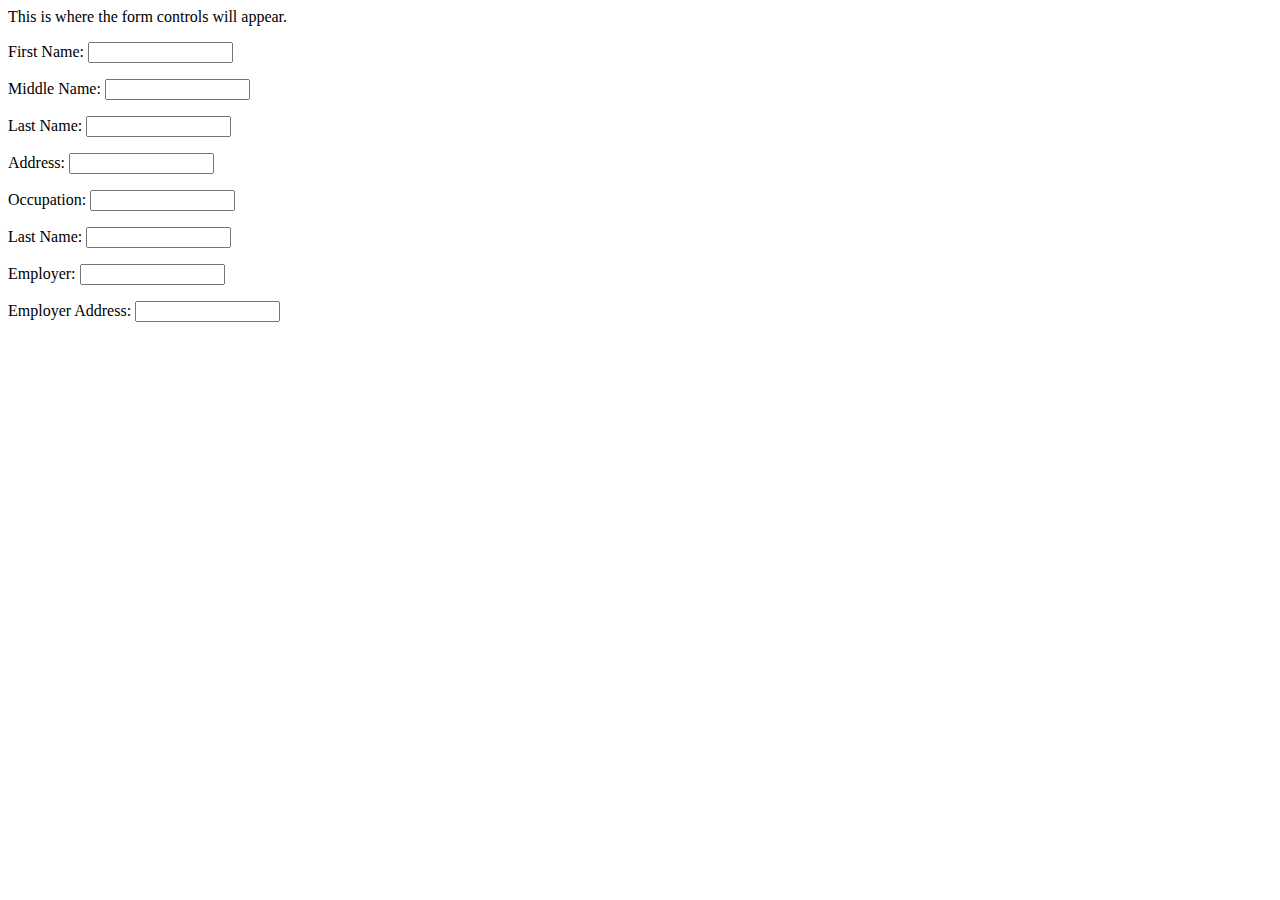
==== index.html @ bba1bd45 "adding bank form excersise" ====
<html>
	<head>
		<title>Form Structure</title>
	</head>
	<body>
		<form action="http://www.example.com/subscribe.php" method="get">
			<p>This is where the form controls will appear.</p>
			<p>First Name:
				<input type="text" name="username" size="15" maxlength="30" />
			<p>Middle Name:
				<input type="text" name="username" size="15" maxlength="30" />	
			</p>
			<p>Last Name:
				<input type="text" name="username" size="15" maxlength="30" />	
			</p>
			<p>Address:
				<input type="text" name="username" size="15" maxlength="30" />	
			</p>
			<p>Occupation:
				<input type="text" name="username" size="15" maxlength="30" />	
			</p>Last Name:
				<input type="text" name="username" size="15" maxlength="30" />	
			</p>
			<p>Employer:
				<input type="text" name="username" size="15" maxlength="30" />	
			</p>
			<p>Employer Address:
				<input type="text" name="username" size="15" maxlength="30" />	
			</p>
		</form>
	</body>
</html>
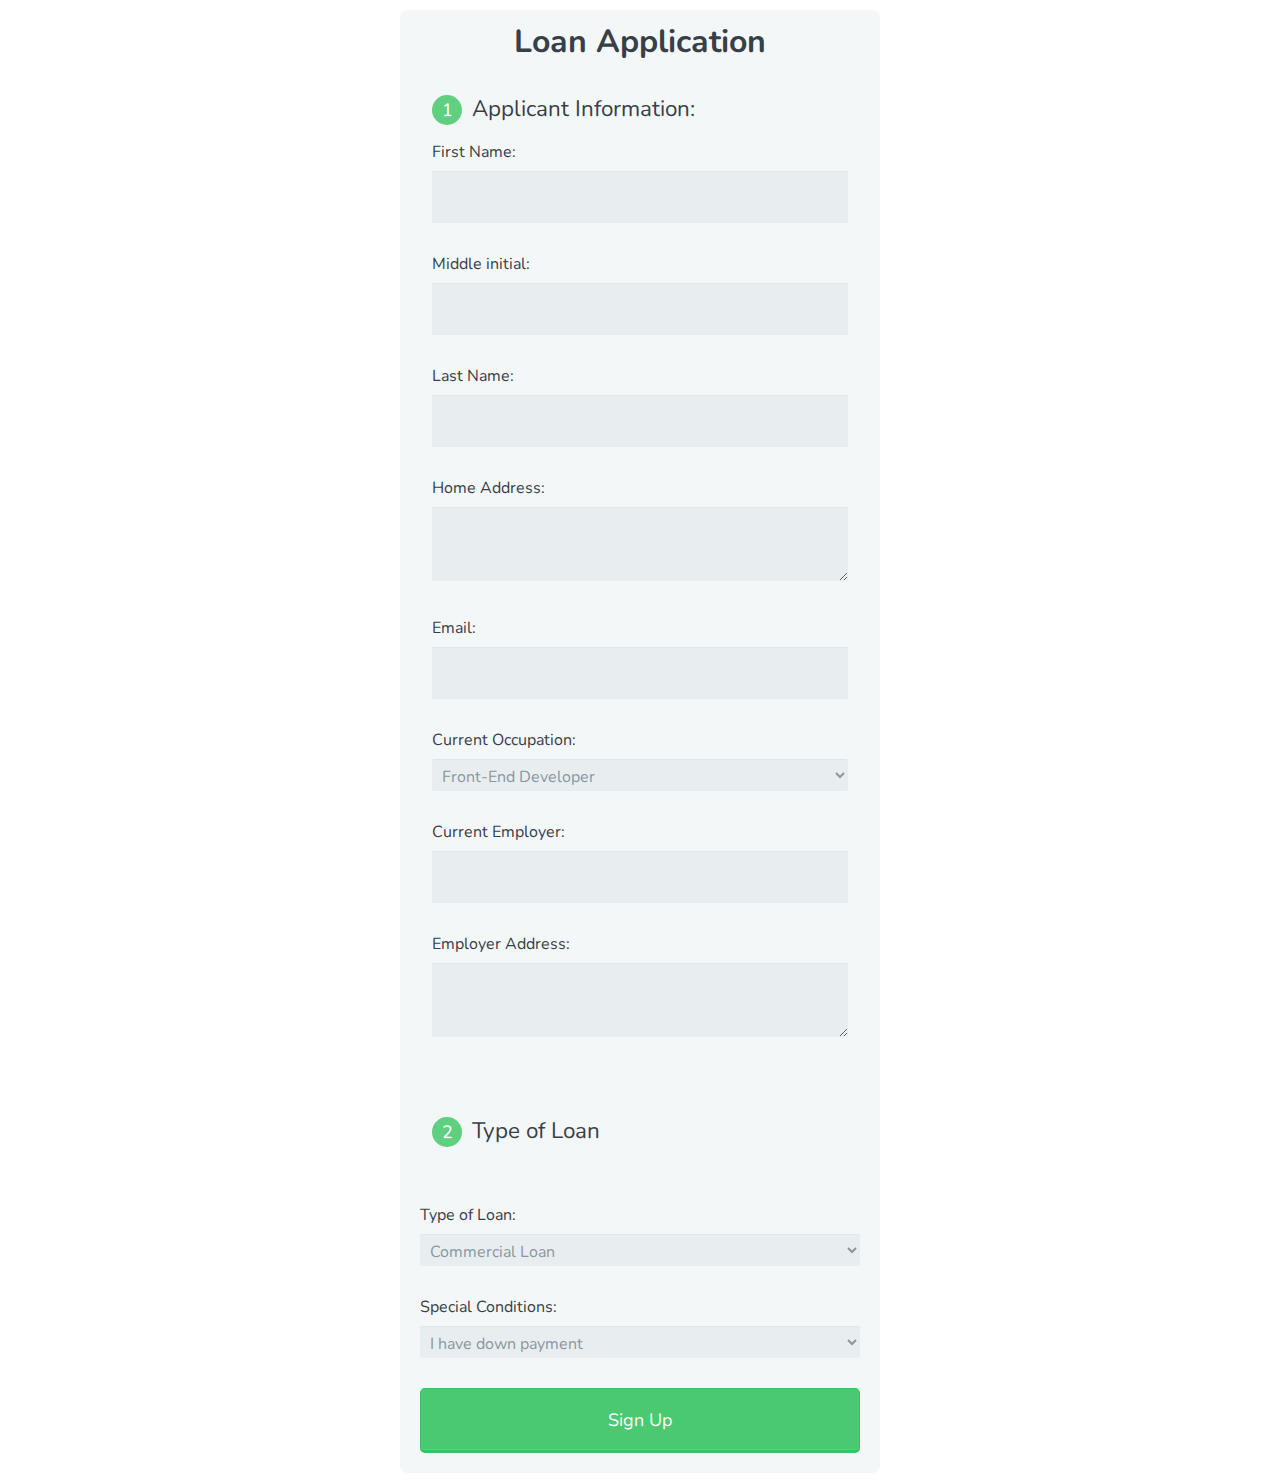
==== commit e275c012: "added final fields and drop down menu" ====
--- a/index.html
+++ b/index.html
@@ -1,32 +1,96 @@
+<!DOCTYPE html>
 <html>
 	<head>
-		<title>Form Structure</title>
+		<meta charset="utf-8">
+		<meta name="viewport" content="width=device-width, initial-scale=1.0">
+		<title>Sign Up Form</title>
+		<link rel="stylesheet" href="normalize.css">
+		<link href='http://fonts.googleapis.com/css?family=Nunito:400,300' rel='stylesheet' type='text/css'>
+		<link rel="stylesheet" href="main.css"
 	</head>
-	<body>
-		<form action="http://www.example.com/subscribe.php" method="get">
-			<p>This is where the form controls will appear.</p>
-			<p>First Name:
-				<input type="text" name="username" size="15" maxlength="30" />
-			<p>Middle Name:
-				<input type="text" name="username" size="15" maxlength="30" />	
-			</p>
-			<p>Last Name:
-				<input type="text" name="username" size="15" maxlength="30" />	
-			</p>
-			<p>Address:
-				<input type="text" name="username" size="15" maxlength="30" />	
-			</p>
-			<p>Occupation:
-				<input type="text" name="username" size="15" maxlength="30" />	
-			</p>Last Name:
-				<input type="text" name="username" size="15" maxlength="30" />	
-			</p>
-			<p>Employer:
-				<input type="text" name="username" size="15" maxlength="30" />	
-			</p>
-			<p>Employer Address:
-				<input type="text" name="username" size="15" maxlength="30" />	
-			</p>
-		</form>
-	</body>
+<body>
+
+<form action="index.html" method="post">
+
+<h1>Loan Application</h1>
+
+<fieldset>
+	
+<legend><span class="number">1</span> Applicant Information:</legend>
+
+<label for="name">First Name:</label>
+<input type="text" id="name" name="applicant_fname">
+
+<label for="name">Middle initial:</label>
+<input type="text" id="name" name="applicant_mname">
+
+<label for="name">Last Name:</label>
+<input type="text" id="name" name="applicant_lname">
+
+<label for="address">Home Address:</label>
+<textarea id="address" name="applicant_address"></textarea>
+
+<label for="email">Email:</label>
+<input type="email" id="email" name="applicant_email">
+
+<label for="job">Current Occupation:</label>
+<select id="job" name="user_job">
+<optgroup label="Web">
+<option value="frontend_developer">Front-End Developer</option>
+<option value="php_developer">PHP Developer</option>
+<option value="python_developer">Python Developer</option>
+<option value="rails_developer">Rails Developer</option>
+<option value="web_designer">Web Designer</option>
+<option value="wordpress_developer">Wordpress Developer</option>
+</optgroup>
+
+<optgroup label="Mobile">
+<option value="android_developer">Android Developer</option>
+<option value="ios_developer">IOS Developer</option>
+<option value="mobile_designer">Mobile Designer</option>
+</optgroup>
+
+<optgroup label="Business">
+<option value="business_owner">Business Owner</option>
+<option value="freelancer">Freelancer</option>
+</optgroup>
+</select>
+
+<label for="employer">Current Employer:</label>
+<input type="text" id="employeraddress" name="employer_address">
+
+<label for="address">Employer Address:</label>
+<textarea id="address" name="employer_address"></textarea>
+</fieldset>
+	
+<fieldset>
+<legend><span class="number">2</span> Type of Loan</legend>
+</fieldset>
+
+<label for="loantype">Type of Loan:</label>
+<select id="loantype" name="applicant_loan">
+<optgroup label="Choose Below">
+<option value="commercial_loan">Commercial Loan</option>
+<option value="real estate_loan">Real Estate Loan</option>
+<option value="personal_loan">Personal Loan</option>
+<option value="mortgage_loan">Mortgage Loan</option>
+</optgroup>
+</select>
+
+<label for="special">Special Conditions:</label>
+<select id="special" name="applicant_special">
+<optgroup label="Choose one of the following:">
+<option value="downpayment_special">I have down payment</option>
+<option value="outofstate_special">I live out of state</option>
+<option value="married_special">I am married</option>
+<option value="cosigner_special">I need a co-signer</option>
+</optgroup>
+</select>
+
+
+<button type="submit">Sign Up</button>
+
+</form>
+
+</body>
 </html>--- a/main.css
+++ b/main.css
@@ -0,0 +1,117 @@
+*, *:before, *:after {
+  -moz-box-sizing: border-box;
+  -webkit-box-sizing: border-box;
+  box-sizing: border-box;
+}
+
+body {
+  font-family: 'Nunito', sans-serif;
+  color: #384047;
+}
+
+form {
+  max-width: 300px;
+  margin: 10px auto;
+  padding: 10px 20px;
+  background: #f4f7f8;
+  border-radius: 8px;
+}
+
+h1 {
+  margin: 0 0 30px 0;
+  text-align: center;
+}
+
+input[type="text"],
+input[type="password"],
+input[type="date"],
+input[type="datetime"],
+input[type="email"],
+input[type="number"],
+input[type="search"],
+input[type="tel"],
+input[type="time"],
+input[type="url"],
+textarea,
+select {
+  background: rgba(255,255,255,0.1);
+  border: none;
+  font-size: 16px;
+  height: auto;
+  margin: 0;
+  outline: 0;
+  padding: 15px;
+  width: 100%;
+  background-color: #e8eeef;
+  color: #8a97a0;
+  box-shadow: 0 1px 0 rgba(0,0,0,0.03) inset;
+  margin-bottom: 30px;
+}
+
+input[type="radio"],
+input[type="checkbox"] {
+  margin: 0 4px 8px 0;
+}
+
+select {
+  padding: 6px;
+  height: 32px;
+  border-radius: 2px;
+}
+
+button {
+  padding: 19px 39px 18px 39px;
+  color: #FFF;
+  background-color: #4bc970;
+  font-size: 18px;
+  text-align: center;
+  font-style: normal;
+  border-radius: 5px;
+  width: 100%;
+  border: 1px solid #3ac162;
+  border-width: 1px 1px 3px;
+  box-shadow: 0 -1px 0 rgba(255,255,255,0.1) inset;
+  margin-bottom: 10px;
+}
+
+fieldset {
+  margin-bottom: 30px;
+  border: none;
+}
+
+legend {
+  font-size: 1.4em;
+  margin-bottom: 10px;
+}
+
+label {
+  display: block;
+  margin-bottom: 8px;
+}
+
+label.light {
+  font-weight: 300;
+  display: inline;
+}
+
+.number {
+  background-color: #5fcf80;
+  color: #fff;
+  height: 30px;
+  width: 30px;
+  display: inline-block;
+  font-size: 0.8em;
+  margin-right: 4px;
+  line-height: 30px;
+  text-align: center;
+  text-shadow: 0 1px 0 rgba(255,255,255,0.2);
+  border-radius: 100%;
+}
+
+@media screen and (min-width: 480px) {
+
+  form {
+    max-width: 480px;
+  }
+
+}
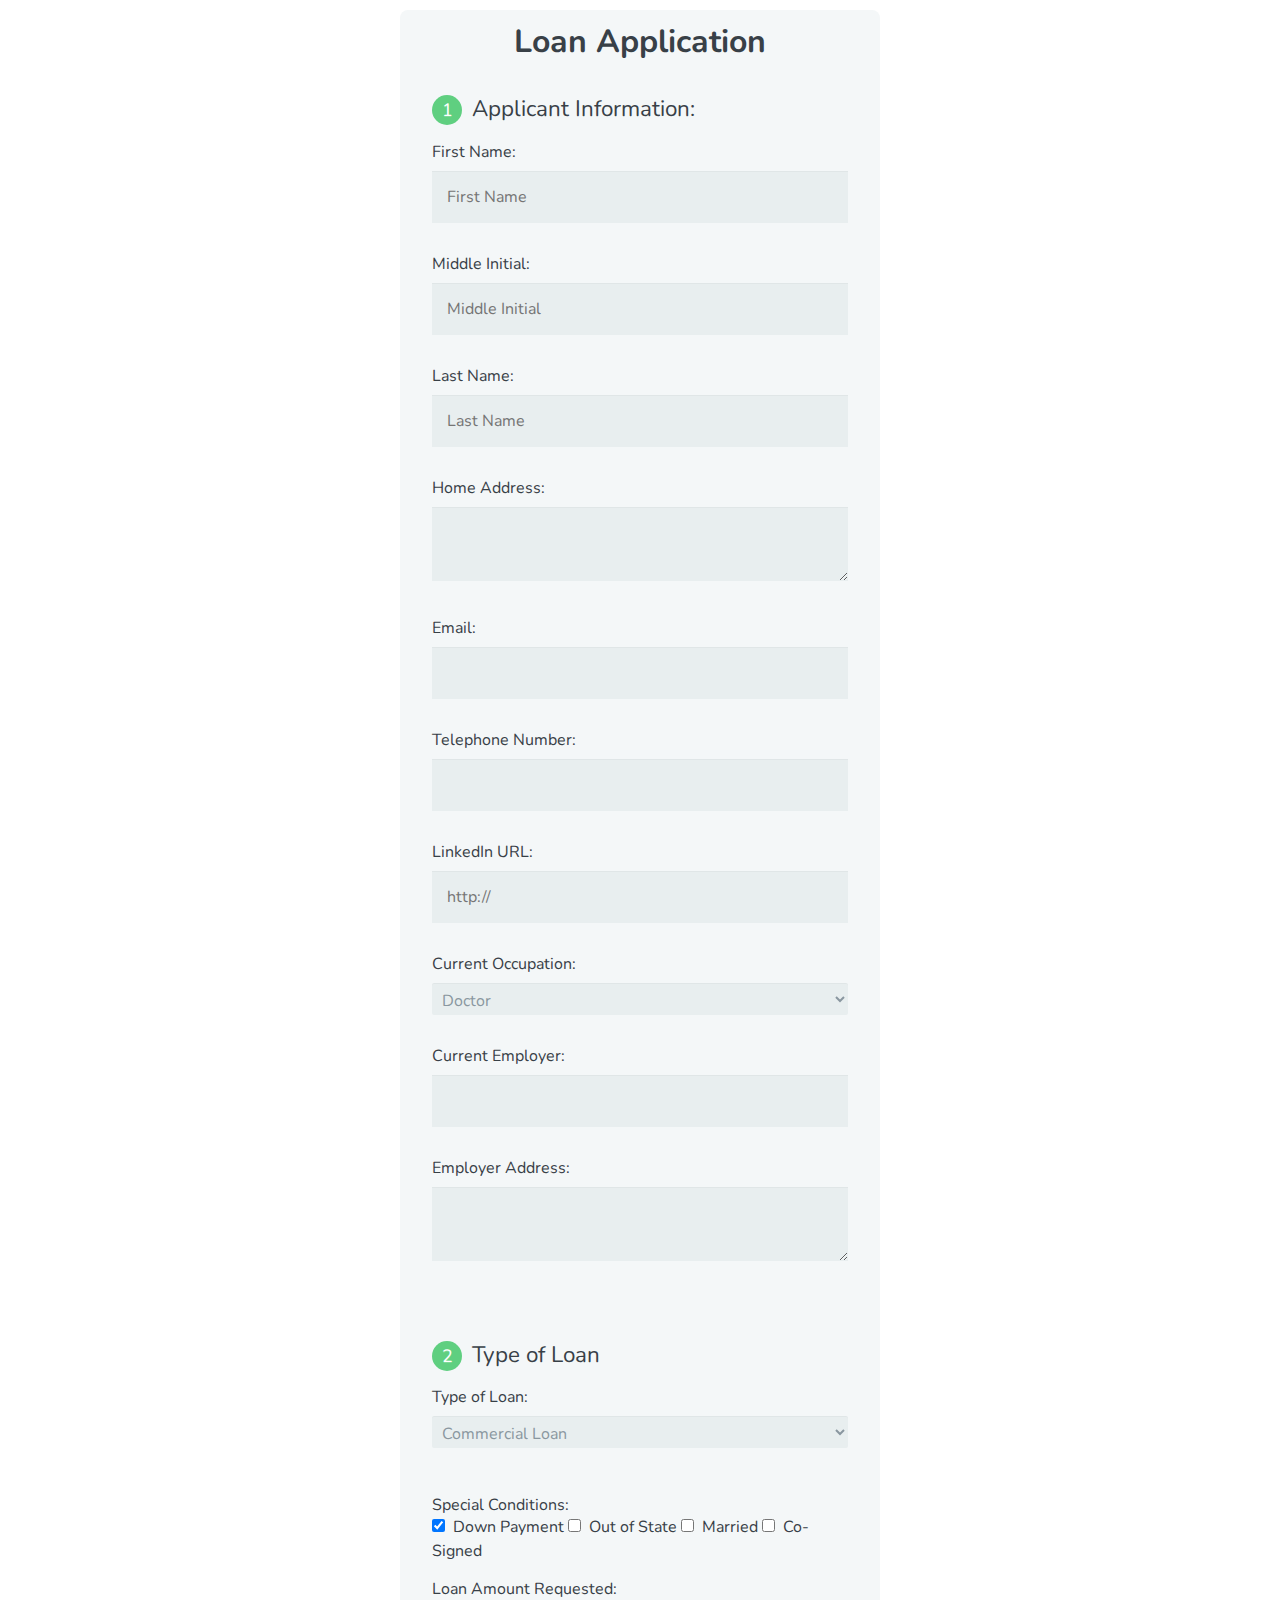
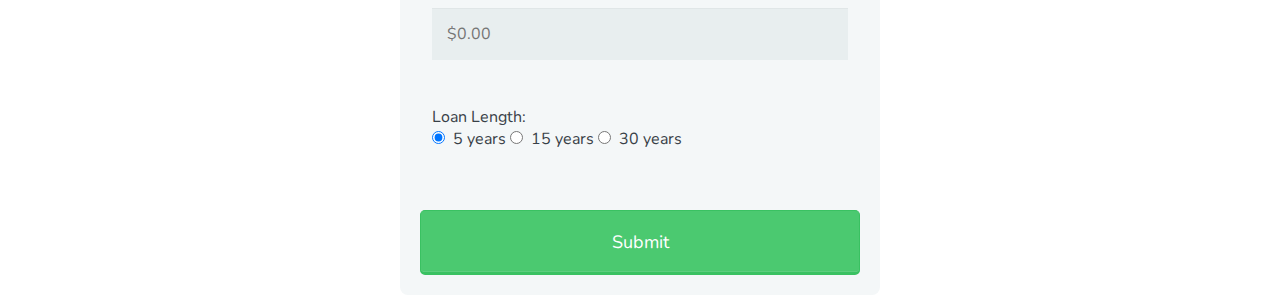
==== commit e070b663: "finished all html changes" ====
--- a/index.html
+++ b/index.html
@@ -19,13 +19,13 @@
 <legend><span class="number">1</span> Applicant Information:</legend>
 
 <label for="name">First Name:</label>
-<input type="text" id="name" name="applicant_fname">
+<input type="text" id="name" name="applicant_fname" placeholder="First Name">
 
-<label for="name">Middle initial:</label>
-<input type="text" id="name" name="applicant_mname">
+<label for="name">Middle Initial:</label>
+<input type="text" id="name" name="applicant_mname" placeholder="Middle Initial" size="30">
 
 <label for="name">Last Name:</label>
-<input type="text" id="name" name="applicant_lname">
+<input type="text" id="name" name="applicant_lname" placeholder="Last Name">
 
 <label for="address">Home Address:</label>
 <textarea id="address" name="applicant_address"></textarea>
@@ -33,26 +33,23 @@
 <label for="email">Email:</label>
 <input type="email" id="email" name="applicant_email">
 
+<label for="email">Telephone Number:</label>
+<input type="tel" id="telephone" name="applicant_telephone">
+
+<label for="email">LinkedIn URL:</label>
+<input type="url" id="linkedin" name="applicant_linkedin" placeholder="http://">
+
 <label for="job">Current Occupation:</label>
 <select id="job" name="user_job">
-<optgroup label="Web">
-<option value="frontend_developer">Front-End Developer</option>
-<option value="php_developer">PHP Developer</option>
-<option value="python_developer">Python Developer</option>
-<option value="rails_developer">Rails Developer</option>
-<option value="web_designer">Web Designer</option>
-<option value="wordpress_developer">Wordpress Developer</option>
-</optgroup>
-
-<optgroup label="Mobile">
-<option value="android_developer">Android Developer</option>
-<option value="ios_developer">IOS Developer</option>
-<option value="mobile_designer">Mobile Designer</option>
-</optgroup>
-
-<optgroup label="Business">
-<option value="business_owner">Business Owner</option>
-<option value="freelancer">Freelancer</option>
+<optgroup label="Applicant Occupation">
+<option value="doctor_job">Doctor</option>
+<option value="doctor_job">Nurse</option>
+<option value="teacher_job">Teacher</option>
+<option value="Chef_job">Chef</option>
+<option value="web_job">Web Designer</option>
+<option value="graphic_job">Graphic Designer</option>
+<option value="Business_job">Business Owner</option>
+<option value="freelancer_job">Freelancer</option>
 </optgroup>
 </select>
 
@@ -65,11 +62,11 @@
 	
 <fieldset>
 <legend><span class="number">2</span> Type of Loan</legend>
-</fieldset>
+
 
 <label for="loantype">Type of Loan:</label>
 <select id="loantype" name="applicant_loan">
-<optgroup label="Choose Below">
+<optgroup label="Choose Below:">
 <option value="commercial_loan">Commercial Loan</option>
 <option value="real estate_loan">Real Estate Loan</option>
 <option value="personal_loan">Personal Loan</option>
@@ -77,18 +74,30 @@
 </optgroup>
 </select>
 
-<label for="special">Special Conditions:</label>
-<select id="special" name="applicant_special">
-<optgroup label="Choose one of the following:">
-<option value="downpayment_special">I have down payment</option>
-<option value="outofstate_special">I live out of state</option>
-<option value="married_special">I am married</option>
-<option value="cosigner_special">I need a co-signer</option>
-</optgroup>
-</select>
+<p>Special Conditions:
+	<br />
+	<input type="checkbox" name="condition" value="down_payment" checked="checked" /> Down Payment
+	<input type="checkbox" name="condition" value="out_state" /> Out of State
+	<input type="checkbox" name="condition" value="married" /> Married
+	<input type="checkbox" name="condition" value="cosigned" /> Co-Signed
+</p>
 
+<label for="amount">Loan Amount Requested:</label>
+<input type="number" id="amount" name="loan_amount" placeholder="$0.00">
 
-<button type="submit">Sign Up</button>
+<p>Loan Length:
+	<br />
+		<input type="radio" name="length" value="5_years" checked="checked" /> 5 years
+		<input type="radio" name="length" value="15_years" /> 15 years
+		<input type="radio" name="length" value="30_years" /> 30 years
+</p>
+		
+
+</fieldset>
+
+<div>
+<button type="submit">Submit</button>
+</div>
 
 </form>
 
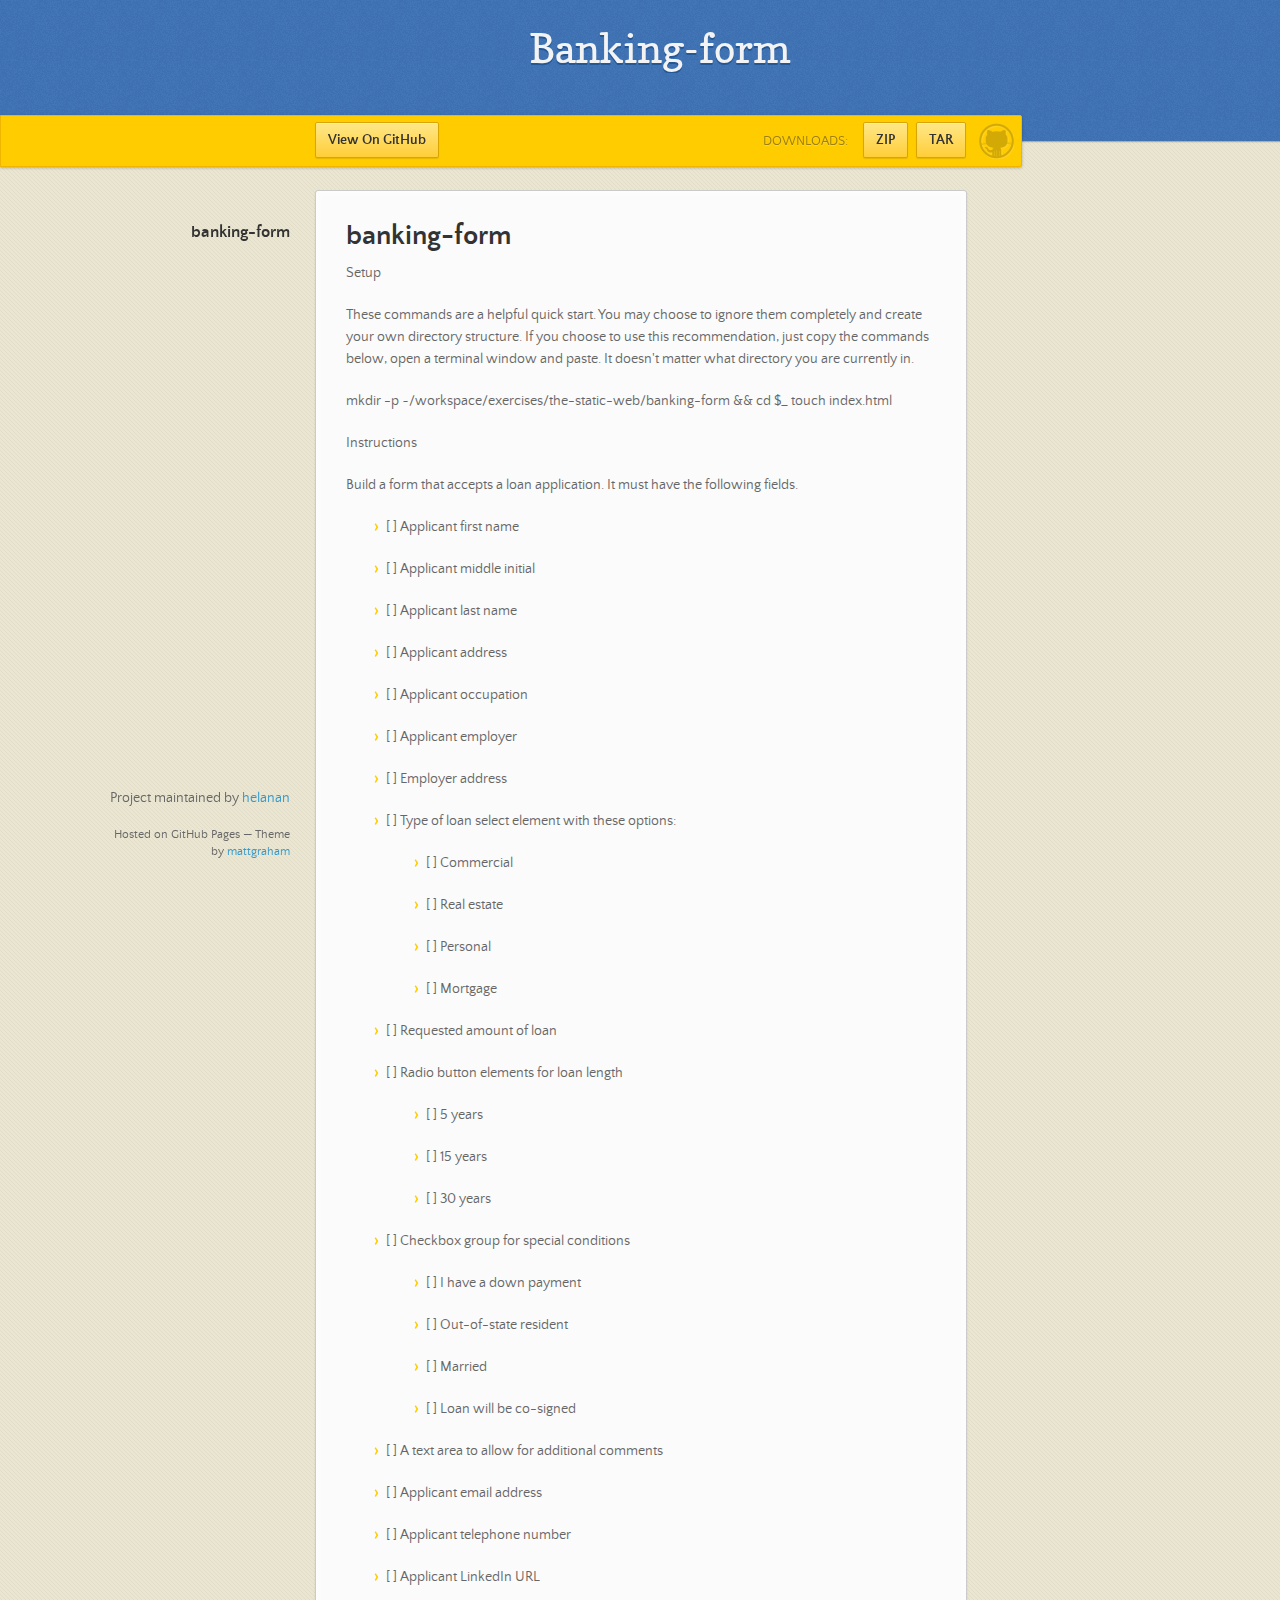
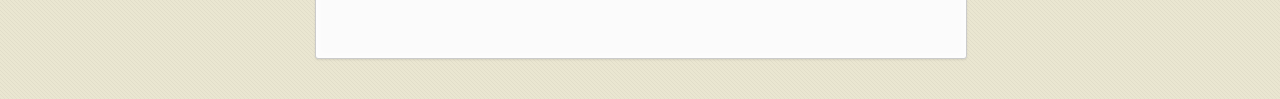
==== commit 9ecceb23: "Create gh-pages branch via GitHub" ====
--- a/index.html
+++ b/index.html
@@ -1,105 +1,108 @@
-<!DOCTYPE html>
+<!doctype html>
 <html>
-	<head>
-		<meta charset="utf-8">
-		<meta name="viewport" content="width=device-width, initial-scale=1.0">
-		<title>Sign Up Form</title>
-		<link rel="stylesheet" href="normalize.css">
-		<link href='http://fonts.googleapis.com/css?family=Nunito:400,300' rel='stylesheet' type='text/css'>
-		<link rel="stylesheet" href="main.css"
-	</head>
-<body>
+  <head>
+    <meta charset="utf-8">
+    <meta http-equiv="X-UA-Compatible" content="chrome=1">
+    <title>Banking-form by helanan</title>
+    <link rel="stylesheet" href="stylesheets/styles.css">
+    <link rel="stylesheet" href="stylesheets/github-dark.css">
+    <script src="https://ajax.googleapis.com/ajax/libs/jquery/1.7.1/jquery.min.js"></script>
+    <script src="javascripts/main.js"></script>
+    <!--[if lt IE 9]>
+      <script src="//html5shiv.googlecode.com/svn/trunk/html5.js"></script>
+    <![endif]-->
+    <meta name="viewport" content="width=device-width, initial-scale=1, user-scalable=no">
 
-<form action="index.html" method="post">
+  </head>
+  <body>
 
-<h1>Loan Application</h1>
+      <header>
+        <h1>Banking-form</h1>
+        <p></p>
+      </header>
 
-<fieldset>
-	
-<legend><span class="number">1</span> Applicant Information:</legend>
+      <div id="banner">
+        <span id="logo"></span>
 
-<label for="name">First Name:</label>
-<input type="text" id="name" name="applicant_fname" placeholder="First Name">
+        <a href="https://github.com/helanan/banking-form" class="button fork"><strong>View On GitHub</strong></a>
+        <div class="downloads">
+          <span>Downloads:</span>
+          <ul>
+            <li><a href="https://github.com/helanan/banking-form/zipball/master" class="button">ZIP</a></li>
+            <li><a href="https://github.com/helanan/banking-form/tarball/master" class="button">TAR</a></li>
+          </ul>
+        </div>
+      </div><!-- end banner -->
 
-<label for="name">Middle Initial:</label>
-<input type="text" id="name" name="applicant_mname" placeholder="Middle Initial" size="30">
+    <div class="wrapper">
+      <nav>
+        <ul></ul>
+      </nav>
+      <section>
+        <h1>
+<a id="banking-form" class="anchor" href="#banking-form" aria-hidden="true"><span aria-hidden="true" class="octicon octicon-link"></span></a>banking-form</h1>
 
-<label for="name">Last Name:</label>
-<input type="text" id="name" name="applicant_lname" placeholder="Last Name">
+<p>Setup</p>
 
-<label for="address">Home Address:</label>
-<textarea id="address" name="applicant_address"></textarea>
+<p>These commands are a helpful quick start. You may choose to ignore them completely and create your own directory structure. If you choose to use this recommendation, just copy the commands below, open a terminal window and paste. It doesn't matter what directory you are currently in.</p>
 
-<label for="email">Email:</label>
-<input type="email" id="email" name="applicant_email">
+<p>mkdir -p ~/workspace/exercises/the-static-web/banking-form &amp;&amp; cd $_
+touch index.html</p>
 
-<label for="email">Telephone Number:</label>
-<input type="tel" id="telephone" name="applicant_telephone">
+<p>Instructions</p>
 
-<label for="email">LinkedIn URL:</label>
-<input type="url" id="linkedin" name="applicant_linkedin" placeholder="http://">
+<p>Build a form that accepts a loan application. It must have the following fields.</p>
 
-<label for="job">Current Occupation:</label>
-<select id="job" name="user_job">
-<optgroup label="Applicant Occupation">
-<option value="doctor_job">Doctor</option>
-<option value="doctor_job">Nurse</option>
-<option value="teacher_job">Teacher</option>
-<option value="Chef_job">Chef</option>
-<option value="web_job">Web Designer</option>
-<option value="graphic_job">Graphic Designer</option>
-<option value="Business_job">Business Owner</option>
-<option value="freelancer_job">Freelancer</option>
-</optgroup>
-</select>
+<ul>
+<li><p>[ ] Applicant first name</p></li>
+<li><p>[ ] Applicant middle initial</p></li>
+<li><p>[ ] Applicant last name</p></li>
+<li><p>[ ] Applicant address</p></li>
+<li><p>[ ] Applicant occupation</p></li>
+<li><p>[ ] Applicant employer</p></li>
+<li><p>[ ] Employer address</p></li>
+<li>
+<p>[ ] Type of loan select element with these options:</p>
 
-<label for="employer">Current Employer:</label>
-<input type="text" id="employeraddress" name="employer_address">
+<ul>
+<li><p>[ ] Commercial</p></li>
+<li><p>[ ] Real estate</p></li>
+<li><p>[ ] Personal</p></li>
+<li><p>[ ] Mortgage</p></li>
+</ul>
+</li>
+<li><p>[ ] Requested amount of loan</p></li>
+<li>
+<p>[ ] Radio button elements for loan length</p>
 
-<label for="address">Employer Address:</label>
-<textarea id="address" name="employer_address"></textarea>
-</fieldset>
-	
-<fieldset>
-<legend><span class="number">2</span> Type of Loan</legend>
+<ul>
+<li><p>[ ] 5 years</p></li>
+<li><p>[ ] 15 years</p></li>
+<li><p>[ ] 30 years</p></li>
+</ul>
+</li>
+<li>
+<p>[ ] Checkbox group for special conditions</p>
 
-
-<label for="loantype">Type of Loan:</label>
-<select id="loantype" name="applicant_loan">
-<optgroup label="Choose Below:">
-<option value="commercial_loan">Commercial Loan</option>
-<option value="real estate_loan">Real Estate Loan</option>
-<option value="personal_loan">Personal Loan</option>
-<option value="mortgage_loan">Mortgage Loan</option>
-</optgroup>
-</select>
-
-<p>Special Conditions:
-	<br />
-	<input type="checkbox" name="condition" value="down_payment" checked="checked" /> Down Payment
-	<input type="checkbox" name="condition" value="out_state" /> Out of State
-	<input type="checkbox" name="condition" value="married" /> Married
-	<input type="checkbox" name="condition" value="cosigned" /> Co-Signed
-</p>
-
-<label for="amount">Loan Amount Requested:</label>
-<input type="number" id="amount" name="loan_amount" placeholder="$0.00">
-
-<p>Loan Length:
-	<br />
-		<input type="radio" name="length" value="5_years" checked="checked" /> 5 years
-		<input type="radio" name="length" value="15_years" /> 15 years
-		<input type="radio" name="length" value="30_years" /> 30 years
-</p>
-		
-
-</fieldset>
-
-<div>
-<button type="submit">Submit</button>
-</div>
-
-</form>
-
-</body>
-</html>+<ul>
+<li><p>[ ] I have a down payment</p></li>
+<li><p>[ ] Out-of-state resident</p></li>
+<li><p>[ ] Married</p></li>
+<li><p>[ ] Loan will be co-signed</p></li>
+</ul>
+</li>
+<li><p>[ ] A text area to allow for additional comments</p></li>
+<li><p>[ ] Applicant email address</p></li>
+<li><p>[ ] Applicant telephone number</p></li>
+<li><p>[ ] Applicant LinkedIn URL</p></li>
+</ul>
+      </section>
+      <footer>
+        <p>Project maintained by <a href="https://github.com/helanan">helanan</a></p>
+        <p><small>Hosted on GitHub Pages &mdash; Theme by <a href="https://twitter.com/michigangraham">mattgraham</a></small></p>
+      </footer>
+    </div>
+    <!--[if !IE]><script>fixScale(document);</script><![endif]-->
+    
+  </body>
+</html>
--- a/stylesheets/styles.css
+++ b/stylesheets/styles.css
@@ -0,0 +1,1010 @@
+/*
+Leap Day for GitHub Pages
+by Matt Graham
+*/
+@font-face {
+  font-family: 'Quattrocento Sans';
+  src: url("../fonts/quattrocentosans-bold-webfont.eot");
+  src: url("../fonts/quattrocentosans-bold-webfont.eot?#iefix") format("embedded-opentype"), url("../fonts/quattrocentosans-bold-webfont.woff") format("woff"), url("../fonts/quattrocentosans-bold-webfont.ttf") format("truetype"), url("../fonts/quattrocentosans-bold-webfont.svg#QuattrocentoSansBold") format("svg");
+  font-weight: bold;
+  font-style: normal;
+}
+
+@font-face {
+  font-family: 'Quattrocento Sans';
+  src: url("../fonts/quattrocentosans-bolditalic-webfont.eot");
+  src: url("../fonts/quattrocentosans-bolditalic-webfont.eot?#iefix") format("embedded-opentype"), url("../fonts/quattrocentosans-bolditalic-webfont.woff") format("woff"), url("../fonts/quattrocentosans-bolditalic-webfont.ttf") format("truetype"), url("../fonts/quattrocentosans-bolditalic-webfont.svg#QuattrocentoSansBoldItalic") format("svg");
+  font-weight: bold;
+  font-style: italic;
+}
+
+@font-face {
+  font-family: 'Quattrocento Sans';
+  src: url("../fonts/quattrocentosans-italic-webfont.eot");
+  src: url("../fonts/quattrocentosans-italic-webfont.eot?#iefix") format("embedded-opentype"), url("../fonts/quattrocentosans-italic-webfont.woff") format("woff"), url("../fonts/quattrocentosans-italic-webfont.ttf") format("truetype"), url("../fonts/quattrocentosans-italic-webfont.svg#QuattrocentoSansItalic") format("svg");
+  font-weight: normal;
+  font-style: italic;
+}
+
+@font-face {
+  font-family: 'Quattrocento Sans';
+  src: url("../fonts/quattrocentosans-regular-webfont.eot");
+  src: url("../fonts/quattrocentosans-regular-webfont.eot?#iefix") format("embedded-opentype"), url("../fonts/quattrocentosans-regular-webfont.woff") format("woff"), url("../fonts/quattrocentosans-regular-webfont.ttf") format("truetype"), url("../fonts/quattrocentosans-regular-webfont.svg#QuattrocentoSansRegular") format("svg");
+  font-weight: normal;
+  font-style: normal;
+}
+
+@font-face {
+  font-family: 'Copse';
+  src: url("../fonts/copse-regular-webfont.eot");
+  src: url("../fonts/copse-regular-webfont.eot?#iefix") format("embedded-opentype"), url("../fonts/copse-regular-webfont.woff") format("woff"), url("../fonts/copse-regular-webfont.ttf") format("truetype"), url("../fonts/copse-regular-webfont.svg#CopseRegular") format("svg");
+  font-weight: normal;
+  font-style: normal;
+}
+
+/* normalize.css 2012-02-07T12:37 UTC - https://github.com/necolas/normalize.css */
+/* =============================================================================
+   HTML5 display definitions
+   ========================================================================== */
+/*
+ * Corrects block display not defined in IE6/7/8/9 & FF3
+ */
+article,
+aside,
+details,
+figcaption,
+figure,
+footer,
+header,
+hgroup,
+nav,
+section,
+summary {
+  display: block;
+}
+
+/*
+ * Corrects inline-block display not defined in IE6/7/8/9 & FF3
+ */
+audio,
+canvas,
+video {
+  display: inline-block;
+  *display: inline;
+  *zoom: 1;
+}
+
+/*
+ * Prevents modern browsers from displaying 'audio' without controls
+ */
+audio:not([controls]) {
+  display: none;
+}
+
+/*
+ * Addresses styling for 'hidden' attribute not present in IE7/8/9, FF3, S4
+ * Known issue: no IE6 support
+ */
+[hidden] {
+  display: none;
+}
+
+/* =============================================================================
+   Base
+   ========================================================================== */
+/*
+ * 1. Corrects text resizing oddly in IE6/7 when body font-size is set using em units
+ *    http://clagnut.com/blog/348/#c790
+ * 2. Prevents iOS text size adjust after orientation change, without disabling user zoom
+ *    www.456bereastreet.com/archive/201012/controlling_text_size_in_safari_for_ios_without_disabling_user_zoom/
+ */
+html {
+  font-size: 100%;
+  /* 1 */
+  -webkit-text-size-adjust: 100%;
+  /* 2 */
+  -ms-text-size-adjust: 100%;
+  /* 2 */
+}
+
+/*
+ * Addresses font-family inconsistency between 'textarea' and other form elements.
+ */
+html,
+button,
+input,
+select,
+textarea {
+  font-family: sans-serif;
+}
+
+/*
+ * Addresses margins handled incorrectly in IE6/7
+ */
+body {
+  margin: 0;
+}
+
+/* =============================================================================
+   Links
+   ========================================================================== */
+/*
+ * Addresses outline displayed oddly in Chrome
+ */
+a:focus {
+  outline: thin dotted;
+}
+
+/*
+ * Improves readability when focused and also mouse hovered in all browsers
+ * people.opera.com/patrickl/experiments/keyboard/test
+ */
+a:hover,
+a:active {
+  outline: 0;
+}
+
+/* =============================================================================
+   Typography
+   ========================================================================== */
+/*
+ * Addresses font sizes and margins set differently in IE6/7
+ * Addresses font sizes within 'section' and 'article' in FF4+, Chrome, S5
+ */
+h1 {
+  font-size: 2em;
+  margin: 0.67em 0;
+}
+
+h2 {
+  font-size: 1.5em;
+  margin: 0.83em 0;
+}
+
+h3 {
+  font-size: 1.17em;
+  margin: 1em 0;
+}
+
+h4 {
+  font-size: 1em;
+  margin: 1.33em 0;
+}
+
+h5 {
+  font-size: 0.83em;
+  margin: 1.67em 0;
+}
+
+h6 {
+  font-size: 0.75em;
+  margin: 2.33em 0;
+}
+
+/*
+ * Addresses styling not present in IE7/8/9, S5, Chrome
+ */
+abbr[title] {
+  border-bottom: 1px dotted;
+}
+
+/*
+ * Addresses style set to 'bolder' in FF3+, S4/5, Chrome
+*/
+b,
+strong {
+  font-weight: bold;
+}
+
+blockquote {
+  margin: 1em 40px;
+}
+
+/*
+ * Addresses styling not present in S5, Chrome
+ */
+dfn {
+  font-style: italic;
+}
+
+/*
+ * Addresses styling not present in IE6/7/8/9
+ */
+mark {
+  background: #ff0;
+  color: #000;
+}
+
+/*
+ * Addresses margins set differently in IE6/7
+ */
+p,
+pre {
+  margin: 1em 0;
+}
+
+/*
+ * Corrects font family set oddly in IE6, S4/5, Chrome
+ * en.wikipedia.org/wiki/User:Davidgothberg/Test59
+ */
+pre,
+code,
+kbd,
+samp {
+  font-family: monospace, serif;
+  _font-family: 'courier new', monospace;
+  font-size: 1em;
+}
+
+/*
+ * 1. Addresses CSS quotes not supported in IE6/7
+ * 2. Addresses quote property not supported in S4
+ */
+/* 1 */
+q {
+  quotes: none;
+}
+
+/* 2 */
+q:before,
+q:after {
+  content: '';
+  content: none;
+}
+
+small {
+  font-size: 75%;
+}
+
+/*
+ * Prevents sub and sup affecting line-height in all browsers
+ * gist.github.com/413930
+ */
+sub,
+sup {
+  font-size: 75%;
+  line-height: 0;
+  position: relative;
+  vertical-align: baseline;
+}
+
+sup {
+  top: -0.5em;
+}
+
+sub {
+  bottom: -0.25em;
+}
+
+/* =============================================================================
+   Lists
+   ========================================================================== */
+/*
+ * Addresses margins set differently in IE6/7
+ */
+dl,
+menu,
+ol,
+ul {
+  margin: 1em 0;
+}
+
+dd {
+  margin: 0 0 0 40px;
+}
+
+/*
+ * Addresses paddings set differently in IE6/7
+ */
+menu,
+ol,
+ul {
+  padding: 0 0 0 40px;
+}
+
+/*
+ * Corrects list images handled incorrectly in IE7
+ */
+nav ul,
+nav ol {
+  list-style: none;
+  list-style-image: none;
+}
+
+/* =============================================================================
+   Embedded content
+   ========================================================================== */
+/*
+ * 1. Removes border when inside 'a' element in IE6/7/8/9, FF3
+ * 2. Improves image quality when scaled in IE7
+ *    code.flickr.com/blog/2008/11/12/on-ui-quality-the-little-things-client-side-image-resizing/
+ */
+img {
+  border: 0;
+  /* 1 */
+  -ms-interpolation-mode: bicubic;
+  /* 2 */
+}
+
+/*
+ * Corrects overflow displayed oddly in IE9
+ */
+svg:not(:root) {
+  overflow: hidden;
+}
+
+/* =============================================================================
+   Figures
+   ========================================================================== */
+/*
+ * Addresses margin not present in IE6/7/8/9, S5, O11
+ */
+figure {
+  margin: 0;
+}
+
+/* =============================================================================
+   Forms
+   ========================================================================== */
+/*
+ * Corrects margin displayed oddly in IE6/7
+ */
+form {
+  margin: 0;
+}
+
+/*
+ * Define consistent border, margin, and padding
+ */
+fieldset {
+  border: 1px solid #c0c0c0;
+  margin: 0 2px;
+  padding: 0.35em 0.625em 0.75em;
+}
+
+/*
+ * 1. Corrects color not being inherited in IE6/7/8/9
+ * 2. Corrects text not wrapping in FF3 
+ * 3. Corrects alignment displayed oddly in IE6/7
+ */
+legend {
+  border: 0;
+  /* 1 */
+  padding: 0;
+  white-space: normal;
+  /* 2 */
+  *margin-left: -7px;
+  /* 3 */
+}
+
+/*
+ * 1. Corrects font size not being inherited in all browsers
+ * 2. Addresses margins set differently in IE6/7, FF3+, S5, Chrome
+ * 3. Improves appearance and consistency in all browsers
+ */
+button,
+input,
+select,
+textarea {
+  font-size: 100%;
+  /* 1 */
+  margin: 0;
+  /* 2 */
+  vertical-align: baseline;
+  /* 3 */
+  *vertical-align: middle;
+  /* 3 */
+}
+
+/*
+ * Addresses FF3/4 setting line-height on 'input' using !important in the UA stylesheet
+ */
+button,
+input {
+  line-height: normal;
+  /* 1 */
+}
+
+/*
+ * 1. Improves usability and consistency of cursor style between image-type 'input' and others
+ * 2. Corrects inability to style clickable 'input' types in iOS
+ * 3. Removes inner spacing in IE7 without affecting normal text inputs
+ *    Known issue: inner spacing remains in IE6
+ */
+button,
+input[type="button"],
+input[type="reset"],
+input[type="submit"] {
+  cursor: pointer;
+  /* 1 */
+  -webkit-appearance: button;
+  /* 2 */
+  *overflow: visible;
+  /* 3 */
+}
+
+/*
+ * Re-set default cursor for disabled elements
+ */
+button[disabled],
+input[disabled] {
+  cursor: default;
+}
+
+/*
+ * 1. Addresses box sizing set to content-box in IE8/9
+ * 2. Removes excess padding in IE8/9
+ * 3. Removes excess padding in IE7
+      Known issue: excess padding remains in IE6
+ */
+input[type="checkbox"],
+input[type="radio"] {
+  box-sizing: border-box;
+  /* 1 */
+  padding: 0;
+  /* 2 */
+  *height: 13px;
+  /* 3 */
+  *width: 13px;
+  /* 3 */
+}
+
+/*
+ * 1. Addresses appearance set to searchfield in S5, Chrome
+ * 2. Addresses box-sizing set to border-box in S5, Chrome (include -moz to future-proof)
+ */
+input[type="search"] {
+  -webkit-appearance: textfield;
+  /* 1 */
+  -moz-box-sizing: content-box;
+  -webkit-box-sizing: content-box;
+  /* 2 */
+  box-sizing: content-box;
+}
+
+/*
+ * Removes inner padding and search cancel button in S5, Chrome on OS X
+ */
+input[type="search"]::-webkit-search-decoration,
+input[type="search"]::-webkit-search-cancel-button {
+  -webkit-appearance: none;
+}
+
+/*
+ * Removes inner padding and border in FF3+
+ * www.sitepen.com/blog/2008/05/14/the-devils-in-the-details-fixing-dojos-toolbar-buttons/
+ */
+button::-moz-focus-inner,
+input::-moz-focus-inner {
+  border: 0;
+  padding: 0;
+}
+
+/*
+ * 1. Removes default vertical scrollbar in IE6/7/8/9
+ * 2. Improves readability and alignment in all browsers
+ */
+textarea {
+  overflow: auto;
+  /* 1 */
+  vertical-align: top;
+  /* 2 */
+}
+
+/* =============================================================================
+   Tables
+   ========================================================================== */
+/*
+ * Remove most spacing between table cells
+ */
+table {
+  border-collapse: collapse;
+  border-spacing: 0;
+}
+
+body {
+  font: 14px/22px "Quattrocento Sans", "Helvetica Neue", Helvetica, Arial, sans-serif;
+  color: #666;
+  font-weight: 300;
+  margin: 0px;
+  padding: 0px 0 20px 0px;
+  background: url(../images/body-background.png) #eae6d1;
+}
+
+h1, h2, h3, h4, h5, h6 {
+  color: #333;
+  margin: 0 0 10px;
+}
+
+p, ul, ol, table, pre, dl {
+  margin: 0 0 20px;
+}
+
+h1, h2, h3 {
+  line-height: 1.1;
+}
+
+h1 {
+  font-size: 28px;
+}
+
+h2 {
+  font-size: 24px;
+  color: #393939;
+}
+
+h3, h4, h5, h6 {
+  color: #666666;
+}
+
+h3 {
+  font-size: 18px;
+  line-height: 24px;
+}
+
+a {
+  color: #3399cc;
+  font-weight: 400;
+  text-decoration: none;
+}
+
+a small {
+  font-size: 11px;
+  color: #666;
+  margin-top: -0.6em;
+  display: block;
+}
+
+ul {
+  list-style-image: url("../images/bullet.png");
+}
+
+strong {
+  font-weight: bold;
+  color: #333;
+}
+
+.wrapper {
+  width: 650px;
+  margin: 0 auto;
+  position: relative;
+}
+
+section img {
+  max-width: 100%;
+}
+
+blockquote {
+  border-left: 1px solid #ffcc00;
+  margin: 0;
+  padding: 0 0 0 20px;
+  font-style: italic;
+}
+
+code {
+  font-family: "Lucida Sans", Monaco, Bitstream Vera Sans Mono, Lucida Console, Terminal;
+  font-size: 13px;
+  color: #efefef;
+  text-shadow: 0px 1px 0px #000;
+  margin: 0 4px;
+  padding: 2px 6px;
+  background: #333;
+  -moz-border-radius: 2px;
+  -webkit-border-radius: 2px;
+  -o-border-radius: 2px;
+  -ms-border-radius: 2px;
+  -khtml-border-radius: 2px;
+  border-radius: 2px;
+}
+
+pre {
+  padding: 8px 15px;
+  background: #333333;
+  -moz-border-radius: 3px;
+  -webkit-border-radius: 3px;
+  -o-border-radius: 3px;
+  -ms-border-radius: 3px;
+  -khtml-border-radius: 3px;
+  border-radius: 3px;
+  border: 1px solid #c7c7c7;
+  overflow: auto;
+  overflow-y: hidden;
+}
+pre code {
+  margin: 0px;
+  padding: 0px;
+}
+
+table {
+  width: 100%;
+  border-collapse: collapse;
+}
+
+th {
+  text-align: left;
+  padding: 5px 10px;
+  border-bottom: 1px solid #e5e5e5;
+  color: #444;
+}
+
+td {
+  text-align: left;
+  padding: 5px 10px;
+  border-bottom: 1px solid #e5e5e5;
+  border-right: 1px solid #ffcc00;
+}
+td:first-child {
+  border-left: 1px solid #ffcc00;
+}
+
+hr {
+  border: 0;
+  outline: none;
+  height: 11px;
+  background: transparent url("../images/hr.gif") center center repeat-x;
+  margin: 0 0 20px;
+}
+
+dt {
+  color: #444;
+  font-weight: 700;
+}
+
+header {
+  padding: 25px 20px 40px 20px;
+  margin: 0;
+  position: fixed;
+  top: 0;
+  left: 0;
+  right: 0;
+  width: 100%;
+  text-align: center;
+  background: url(../images/background.png) #4276b6;
+  -moz-box-shadow: 1px 0px 2px rgba(0, 0, 0, 0.75);
+  -webkit-box-shadow: 1px 0px 2px rgba(0, 0, 0, 0.75);
+  -o-box-shadow: 1px 0px 2px rgba(0, 0, 0, 0.75);
+  box-shadow: 1px 0px 2px rgba(0, 0, 0, 0.75);
+  z-index: 99;
+  -webkit-font-smoothing: antialiased;
+  min-height: 76px;
+}
+header h1 {
+  font: 40px/48px "Copse", "Helvetica Neue", Helvetica, Arial, sans-serif;
+  color: #f3f3f3;
+  text-shadow: 0px 2px 0px #235796;
+  margin: 0px;
+  white-space: nowrap;
+  overflow: hidden;
+  text-overflow: ellipsis;
+  -o-text-overflow: ellipsis;
+  -ms-text-overflow: ellipsis;
+}
+header p {
+  color: #d8d8d8;
+  text-shadow: rgba(0, 0, 0, 0.2) 0 1px 0;
+  font-size: 18px;
+  margin: 0px;
+}
+
+#banner {
+  z-index: 100;
+  left: 0;
+  right: 50%;
+  height: 50px;
+  margin-right: -382px;
+  position: fixed;
+  top: 115px;
+  background: #ffcc00;
+  border: 1px solid #f0b500;
+  -moz-box-shadow: 0px 1px 3px rgba(0, 0, 0, 0.25);
+  -webkit-box-shadow: 0px 1px 3px rgba(0, 0, 0, 0.25);
+  -o-box-shadow: 0px 1px 3px rgba(0, 0, 0, 0.25);
+  box-shadow: 0px 1px 3px rgba(0, 0, 0, 0.25);
+  -moz-border-radius: 0px 2px 2px 0px;
+  -webkit-border-radius: 0px 2px 2px 0px;
+  -o-border-radius: 0px 2px 2px 0px;
+  -ms-border-radius: 0px 2px 2px 0px;
+  -khtml-border-radius: 0px 2px 2px 0px;
+  border-radius: 0px 2px 2px 0px;
+  padding-right: 10px;
+}
+#banner .button {
+  border: 1px solid #dba500;
+  background: -webkit-gradient(linear, 50% 0%, 50% 100%, color-stop(0%, #ffe788), color-stop(100%, #ffce38));
+  background: -webkit-linear-gradient(#ffe788, #ffce38);
+  background: -moz-linear-gradient(#ffe788, #ffce38);
+  background: -o-linear-gradient(#ffe788, #ffce38);
+  background: -ms-linear-gradient(#ffe788, #ffce38);
+  background: linear-gradient(#ffe788, #ffce38);
+  -moz-border-radius: 2px;
+  -webkit-border-radius: 2px;
+  -o-border-radius: 2px;
+  -ms-border-radius: 2px;
+  -khtml-border-radius: 2px;
+  border-radius: 2px;
+  -moz-box-shadow: inset 0px 1px 0px rgba(255, 255, 255, 0.4), 0px 1px 1px rgba(0, 0, 0, 0.1);
+  -webkit-box-shadow: inset 0px 1px 0px rgba(255, 255, 255, 0.4), 0px 1px 1px rgba(0, 0, 0, 0.1);
+  -o-box-shadow: inset 0px 1px 0px rgba(255, 255, 255, 0.4), 0px 1px 1px rgba(0, 0, 0, 0.1);
+  box-shadow: inset 0px 1px 0px rgba(255, 255, 255, 0.4), 0px 1px 1px rgba(0, 0, 0, 0.1);
+  background-color: #FFE788;
+  margin-left: 5px;
+  padding: 10px 12px;
+  margin-top: 6px;
+  line-height: 14px;
+  font-size: 14px;
+  color: #333;
+  font-weight: bold;
+  display: inline-block;
+  text-align: center;
+}
+#banner .button:hover {
+  background: -webkit-gradient(linear, 50% 0%, 50% 100%, color-stop(0%, #ffe788), color-stop(100%, #ffe788));
+  background: -webkit-linear-gradient(#ffe788, #ffe788);
+  background: -moz-linear-gradient(#ffe788, #ffe788);
+  background: -o-linear-gradient(#ffe788, #ffe788);
+  background: -ms-linear-gradient(#ffe788, #ffe788);
+  background: linear-gradient(#ffe788, #ffe788);
+  background-color: #ffeca0;
+}
+#banner .fork {
+  position: fixed;
+  left: 50%;
+  margin-left: -325px;
+  padding: 10px 12px;
+  margin-top: 6px;
+  line-height: 14px;
+  font-size: 14px;
+  background-color: #FFE788;
+}
+#banner .downloads {
+  float: right;
+  margin: 0 45px 0 0;
+}
+#banner .downloads span {
+  float: left;
+  line-height: 52px;
+  font-size: 90%;
+  color: #9d7f0d;
+  text-transform: uppercase;
+  text-shadow: rgba(255, 255, 255, 0.2) 0 1px 0;
+}
+#banner ul {
+  list-style: none;
+  height: 40px;
+  padding: 0;
+  float: left;
+  margin-left: 10px;
+}
+#banner ul li {
+  display: inline;
+}
+#banner ul li a.button {
+  background-color: #FFE788;
+}
+#banner #logo {
+  position: absolute;
+  height: 36px;
+  width: 36px;
+  right: 7px;
+  top: 7px;
+  display: block;
+  background: url(../images/octocat-logo.png);
+}
+
+section {
+  width: 590px;
+  padding: 30px 30px 50px 30px;
+  margin: 20px 0;
+  margin-top: 190px;
+  position: relative;
+  background: #fbfbfb;
+  -moz-border-radius: 3px;
+  -webkit-border-radius: 3px;
+  -o-border-radius: 3px;
+  -ms-border-radius: 3px;
+  -khtml-border-radius: 3px;
+  border-radius: 3px;
+  border: 1px solid #cbcbcb;
+  -moz-box-shadow: 0px 1px 2px rgba(0, 0, 0, 0.09), inset 0px 0px 2px 2px rgba(255, 255, 255, 0.5), inset 0 0 5px 5px rgba(255, 255, 255, 0.4);
+  -webkit-box-shadow: 0px 1px 2px rgba(0, 0, 0, 0.09), inset 0px 0px 2px 2px rgba(255, 255, 255, 0.5), inset 0 0 5px 5px rgba(255, 255, 255, 0.4);
+  -o-box-shadow: 0px 1px 2px rgba(0, 0, 0, 0.09), inset 0px 0px 2px 2px rgba(255, 255, 255, 0.5), inset 0 0 5px 5px rgba(255, 255, 255, 0.4);
+  box-shadow: 0px 1px 2px rgba(0, 0, 0, 0.09), inset 0px 0px 2px 2px rgba(255, 255, 255, 0.5), inset 0 0 5px 5px rgba(255, 255, 255, 0.4);
+}
+
+small {
+  font-size: 12px;
+}
+
+nav {
+  width: 230px;
+  position: fixed;
+  top: 220px;
+  left: 50%;
+  margin-left: -580px;
+  text-align: right;
+}
+nav ul {
+  list-style: none;
+  list-style-image: none;
+  font-size: 14px;
+  line-height: 24px;
+}
+nav ul li {
+  padding: 5px 0px;
+  line-height: 16px;
+}
+nav ul li.tag-h1 {
+  font-size: 1.2em;
+}
+nav ul li.tag-h1 a {
+  font-weight: bold;
+  color: #333;
+}
+nav ul li.tag-h2 + .tag-h1 {
+  margin-top: 10px;
+}
+nav ul a {
+  color: #666;
+}
+nav ul a:hover {
+  color: #999;
+}
+
+footer {
+  width: 180px;
+  position: fixed;
+  left: 50%;
+  margin-left: -530px;
+  bottom: 20px;
+  text-align: right;
+  line-height: 16px;
+}
+
+@media print, screen and (max-width: 1060px) {
+  div.wrapper {
+    width: auto;
+    margin: 0;
+  }
+
+  nav {
+    display: none;
+  }
+
+  header, section, footer {
+    float: none;
+  }
+  header h1, section h1, footer h1 {
+    white-space: nowrap;
+    overflow: hidden;
+    text-overflow: ellipsis;
+    -o-text-overflow: ellipsis;
+    -ms-text-overflow: ellipsis;
+  }
+
+  #banner {
+    width: 100%;
+  }
+  #banner .downloads {
+    margin-right: 60px;
+  }
+  #banner #logo {
+    margin-right: 15px;
+  }
+
+  section {
+    border: 1px solid #e5e5e5;
+    border-width: 1px 0;
+    padding: 20px auto;
+    margin: 190px auto 20px;
+    max-width: 600px;
+  }
+
+  footer {
+    text-align: center;
+    margin: 20px auto;
+    position: relative;
+    left: auto;
+    bottom: auto;
+    width: auto;
+  }
+}
+@media print, screen and (max-width: 720px) {
+  body {
+    word-wrap: break-word;
+  }
+
+  header {
+    padding: 20px 20px;
+    margin: 0;
+  }
+  header h1 {
+    font-size: 32px;
+    white-space: nowrap;
+    overflow: hidden;
+    text-overflow: ellipsis;
+    -o-text-overflow: ellipsis;
+    -ms-text-overflow: ellipsis;
+  }
+  header p {
+    display: none;
+  }
+
+  #banner {
+    top: 80px;
+  }
+  #banner .fork {
+    float: left;
+    display: inline-block;
+    margin-left: 0px;
+    position: fixed;
+    left: 20px;
+  }
+
+  section {
+    margin-top: 130px;
+    margin-bottom: 0px;
+    width: auto;
+  }
+
+  header ul, header p.view {
+    position: static;
+  }
+}
+@media print, screen and (max-width: 480px) {
+  header {
+    position: relative;
+    padding: 5px 0px;
+    min-height: 0px;
+  }
+  header h1 {
+    font-size: 24px;
+    white-space: nowrap;
+    overflow: hidden;
+    text-overflow: ellipsis;
+    -o-text-overflow: ellipsis;
+    -ms-text-overflow: ellipsis;
+  }
+
+  section {
+    margin-top: 5px;
+  }
+
+  #banner {
+    display: none;
+  }
+
+  header ul {
+    display: none;
+  }
+}
+@media print {
+  body {
+    padding: 0.4in;
+    font-size: 12pt;
+    color: #444;
+  }
+}
+@media print, screen and (max-height: 680px) {
+  footer {
+    text-align: center;
+    margin: 20px auto;
+    position: relative;
+    left: auto;
+    bottom: auto;
+    width: auto;
+  }
+}
+@media print, screen and (max-height: 480px) {
+  nav {
+    display: none;
+  }
+
+  footer {
+    text-align: center;
+    margin: 20px auto;
+    position: relative;
+    left: auto;
+    bottom: auto;
+    width: auto;
+  }
+}
--- a/stylesheets/github-dark.css
+++ b/stylesheets/github-dark.css
@@ -0,0 +1,124 @@
+/*
+The MIT License (MIT)
+
+Copyright (c) 2016 GitHub, Inc.
+
+Permission is hereby granted, free of charge, to any person obtaining a copy
+of this software and associated documentation files (the "Software"), to deal
+in the Software without restriction, including without limitation the rights
+to use, copy, modify, merge, publish, distribute, sublicense, and/or sell
+copies of the Software, and to permit persons to whom the Software is
+furnished to do so, subject to the following conditions:
+
+The above copyright notice and this permission notice shall be included in all
+copies or substantial portions of the Software.
+
+THE SOFTWARE IS PROVIDED "AS IS", WITHOUT WARRANTY OF ANY KIND, EXPRESS OR
+IMPLIED, INCLUDING BUT NOT LIMITED TO THE WARRANTIES OF MERCHANTABILITY,
+FITNESS FOR A PARTICULAR PURPOSE AND NONINFRINGEMENT. IN NO EVENT SHALL THE
+AUTHORS OR COPYRIGHT HOLDERS BE LIABLE FOR ANY CLAIM, DAMAGES OR OTHER
+LIABILITY, WHETHER IN AN ACTION OF CONTRACT, TORT OR OTHERWISE, ARISING FROM,
+OUT OF OR IN CONNECTION WITH THE SOFTWARE OR THE USE OR OTHER DEALINGS IN THE
+SOFTWARE.
+
+*/
+
+.pl-c /* comment */ {
+  color: #969896;
+}
+
+.pl-c1 /* constant, variable.other.constant, support, meta.property-name, support.constant, support.variable, meta.module-reference, markup.raw, meta.diff.header */,
+.pl-s .pl-v /* string variable */ {
+  color: #0099cd;
+}
+
+.pl-e /* entity */,
+.pl-en /* entity.name */ {
+  color: #9774cb;
+}
+
+.pl-smi /* variable.parameter.function, storage.modifier.package, storage.modifier.import, storage.type.java, variable.other */,
+.pl-s .pl-s1 /* string source */ {
+  color: #ddd;
+}
+
+.pl-ent /* entity.name.tag */ {
+  color: #7bcc72;
+}
+
+.pl-k /* keyword, storage, storage.type */ {
+  color: #cc2372;
+}
+
+.pl-s /* string */,
+.pl-pds /* punctuation.definition.string, string.regexp.character-class */,
+.pl-s .pl-pse .pl-s1 /* string punctuation.section.embedded source */,
+.pl-sr /* string.regexp */,
+.pl-sr .pl-cce /* string.regexp constant.character.escape */,
+.pl-sr .pl-sre /* string.regexp source.ruby.embedded */,
+.pl-sr .pl-sra /* string.regexp string.regexp.arbitrary-repitition */ {
+  color: #3c66e2;
+}
+
+.pl-v /* variable */ {
+  color: #fb8764;
+}
+
+.pl-id /* invalid.deprecated */ {
+  color: #e63525;
+}
+
+.pl-ii /* invalid.illegal */ {
+  color: #f8f8f8;
+  background-color: #e63525;
+}
+
+.pl-sr .pl-cce /* string.regexp constant.character.escape */ {
+  font-weight: bold;
+  color: #7bcc72;
+}
+
+.pl-ml /* markup.list */ {
+  color: #c26b2b;
+}
+
+.pl-mh /* markup.heading */,
+.pl-mh .pl-en /* markup.heading entity.name */,
+.pl-ms /* meta.separator */ {
+  font-weight: bold;
+  color: #264ec5;
+}
+
+.pl-mq /* markup.quote */ {
+  color: #00acac;
+}
+
+.pl-mi /* markup.italic */ {
+  font-style: italic;
+  color: #ddd;
+}
+
+.pl-mb /* markup.bold */ {
+  font-weight: bold;
+  color: #ddd;
+}
+
+.pl-md /* markup.deleted, meta.diff.header.from-file */ {
+  color: #bd2c00;
+  background-color: #ffecec;
+}
+
+.pl-mi1 /* markup.inserted, meta.diff.header.to-file */ {
+  color: #55a532;
+  background-color: #eaffea;
+}
+
+.pl-mdr /* meta.diff.range */ {
+  font-weight: bold;
+  color: #9774cb;
+}
+
+.pl-mo /* meta.output */ {
+  color: #264ec5;
+}
+
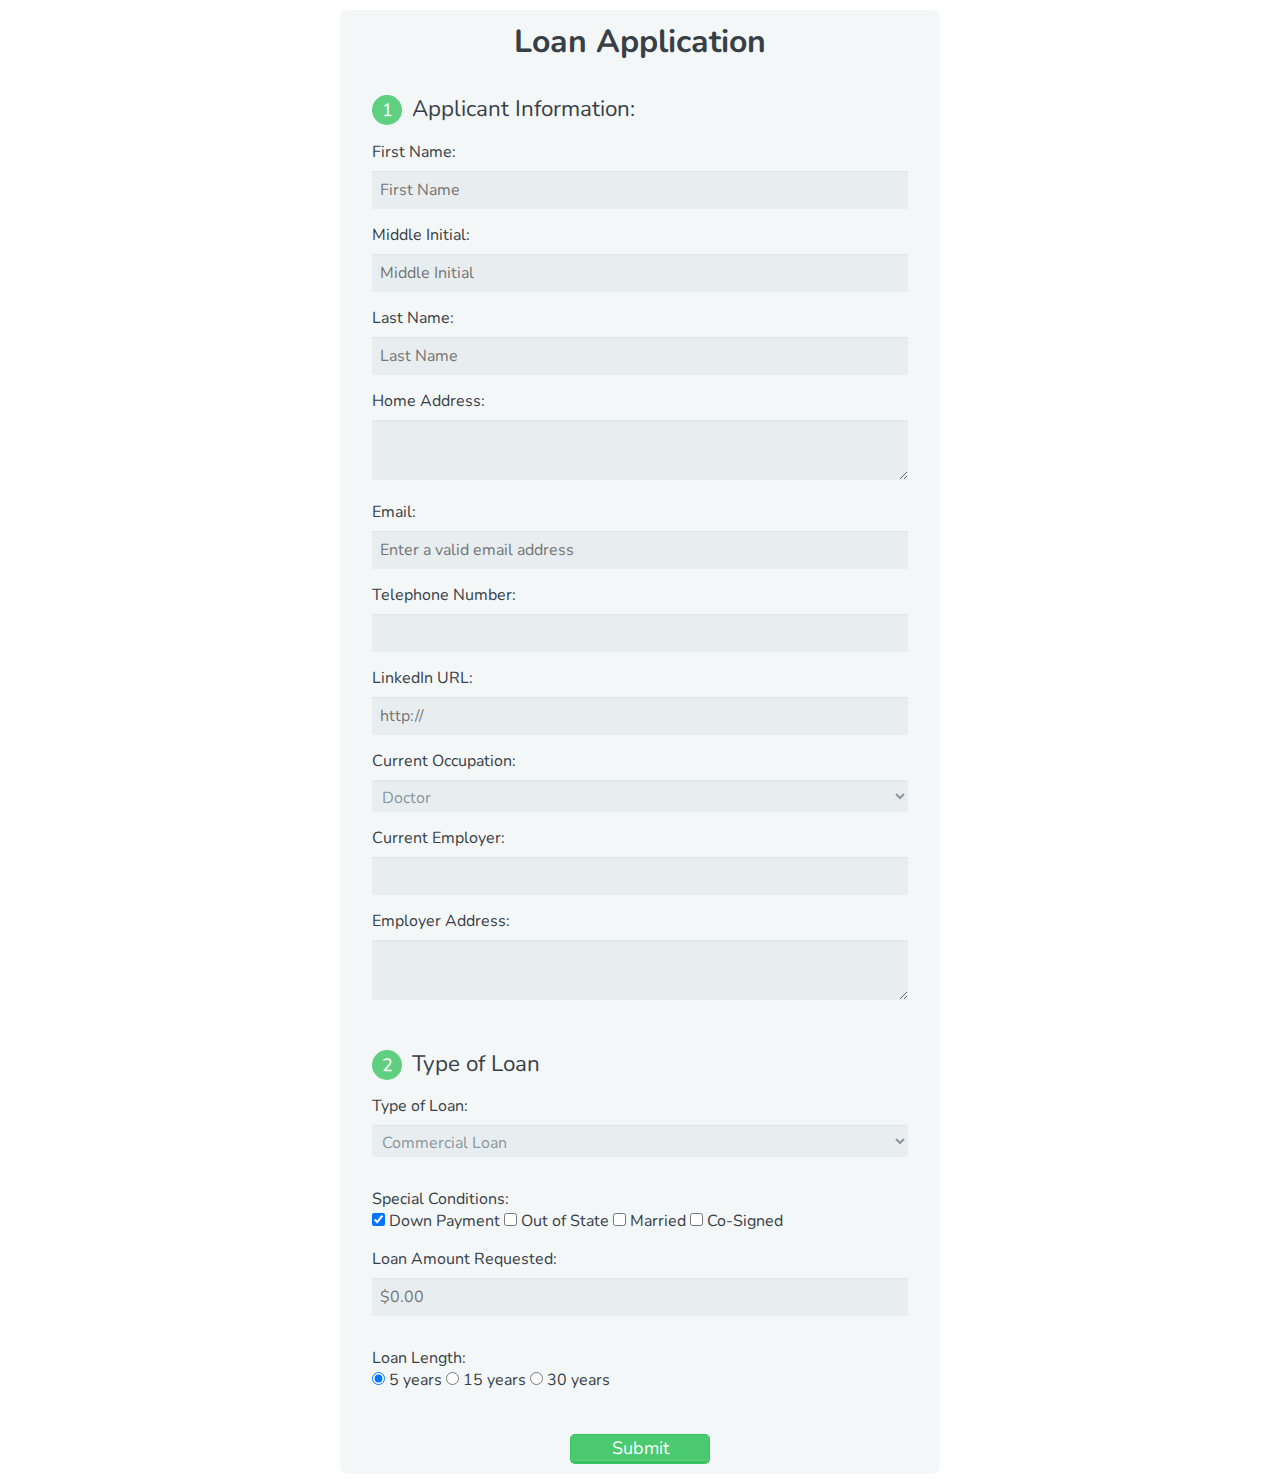
==== commit d227d70e: "added validation etc" ====
--- a/index.html
+++ b/index.html
@@ -1,108 +1,105 @@
-<!doctype html>
+<!DOCTYPE html>
 <html>
-  <head>
-    <meta charset="utf-8">
-    <meta http-equiv="X-UA-Compatible" content="chrome=1">
-    <title>Banking-form by helanan</title>
-    <link rel="stylesheet" href="stylesheets/styles.css">
-    <link rel="stylesheet" href="stylesheets/github-dark.css">
-    <script src="https://ajax.googleapis.com/ajax/libs/jquery/1.7.1/jquery.min.js"></script>
-    <script src="javascripts/main.js"></script>
-    <!--[if lt IE 9]>
-      <script src="//html5shiv.googlecode.com/svn/trunk/html5.js"></script>
-    <![endif]-->
-    <meta name="viewport" content="width=device-width, initial-scale=1, user-scalable=no">
+	<head>
+		<meta charset="utf-8">
+		<meta name="viewport" content="width=device-width, initial-scale=1.0">
+		<title>Sign Up Form</title>
+		<link rel="stylesheet" href="normalize.css">
+		<link href='http://fonts.googleapis.com/css?family=Nunito:400,300' rel='stylesheet' type='text/css'>
+		<link rel="stylesheet" href="main.css"
+	</head>
+<body>
 
-  </head>
-  <body>
+<form action="index.html" method="post">
 
-      <header>
-        <h1>Banking-form</h1>
-        <p></p>
-      </header>
+<h1>Loan Application</h1>
 
-      <div id="banner">
-        <span id="logo"></span>
+<fieldset>
+	
+<legend><span class="number">1</span> Applicant Information:</legend>
 
-        <a href="https://github.com/helanan/banking-form" class="button fork"><strong>View On GitHub</strong></a>
-        <div class="downloads">
-          <span>Downloads:</span>
-          <ul>
-            <li><a href="https://github.com/helanan/banking-form/zipball/master" class="button">ZIP</a></li>
-            <li><a href="https://github.com/helanan/banking-form/tarball/master" class="button">TAR</a></li>
-          </ul>
-        </div>
-      </div><!-- end banner -->
+<label for="name">First Name:</label>
+<input type="text" id="name" name="applicant_fname" placeholder="First Name">
 
-    <div class="wrapper">
-      <nav>
-        <ul></ul>
-      </nav>
-      <section>
-        <h1>
-<a id="banking-form" class="anchor" href="#banking-form" aria-hidden="true"><span aria-hidden="true" class="octicon octicon-link"></span></a>banking-form</h1>
+<label for="name">Middle Initial:</label>
+<input type="text" id="name" name="applicant_mname" placeholder="Middle Initial" size="30">
 
-<p>Setup</p>
+<label for="name">Last Name:</label>
+<input type="text" id="name" name="applicant_lname" placeholder="Last Name">
 
-<p>These commands are a helpful quick start. You may choose to ignore them completely and create your own directory structure. If you choose to use this recommendation, just copy the commands below, open a terminal window and paste. It doesn't matter what directory you are currently in.</p>
+<label for="address">Home Address:</label>
+<textarea id="address" name="applicant_address"></textarea>
 
-<p>mkdir -p ~/workspace/exercises/the-static-web/banking-form &amp;&amp; cd $_
-touch index.html</p>
+<label for="email">Email:</label>
+<input type="email" id="email" name="applicant_email" placeholder="Enter a valid email address" required>
 
-<p>Instructions</p>
+<label for="telephone">Telephone Number:</label>
+<input type="tel" id="telephone" name="applicant_telephone">
 
-<p>Build a form that accepts a loan application. It must have the following fields.</p>
+<label for="applicant_linkedin">LinkedIn URL:</label>
+<input type="url" id="linkedin" name="applicant_linkedin" placeholder="http://" required pattern="https?://.+">
 
-<ul>
-<li><p>[ ] Applicant first name</p></li>
-<li><p>[ ] Applicant middle initial</p></li>
-<li><p>[ ] Applicant last name</p></li>
-<li><p>[ ] Applicant address</p></li>
-<li><p>[ ] Applicant occupation</p></li>
-<li><p>[ ] Applicant employer</p></li>
-<li><p>[ ] Employer address</p></li>
-<li>
-<p>[ ] Type of loan select element with these options:</p>
+<label for="job">Current Occupation:</label>
+<select id="job" name="user_job">
+<optgroup label="Applicant Occupation">
+<option value="doctor_job">Doctor</option>
+<option value="doctor_job">Nurse</option>
+<option value="teacher_job">Teacher</option>
+<option value="Chef_job">Chef</option>
+<option value="web_job">Web Designer</option>
+<option value="graphic_job">Graphic Designer</option>
+<option value="Business_job">Business Owner</option>
+<option value="freelancer_job">Freelancer</option>
+</optgroup>
+</select>
 
-<ul>
-<li><p>[ ] Commercial</p></li>
-<li><p>[ ] Real estate</p></li>
-<li><p>[ ] Personal</p></li>
-<li><p>[ ] Mortgage</p></li>
-</ul>
-</li>
-<li><p>[ ] Requested amount of loan</p></li>
-<li>
-<p>[ ] Radio button elements for loan length</p>
+<label for="employeraddress">Current Employer:</label>
+<input type="text" id="employeraddress" name="employer_address">
 
-<ul>
-<li><p>[ ] 5 years</p></li>
-<li><p>[ ] 15 years</p></li>
-<li><p>[ ] 30 years</p></li>
-</ul>
-</li>
-<li>
-<p>[ ] Checkbox group for special conditions</p>
+<label for="address">Employer Address:</label>
+<textarea id="address" name="employer_address"></textarea>
+</fieldset>
+	
+<fieldset>
+<legend><span class="number">2</span> Type of Loan</legend>
 
-<ul>
-<li><p>[ ] I have a down payment</p></li>
-<li><p>[ ] Out-of-state resident</p></li>
-<li><p>[ ] Married</p></li>
-<li><p>[ ] Loan will be co-signed</p></li>
-</ul>
-</li>
-<li><p>[ ] A text area to allow for additional comments</p></li>
-<li><p>[ ] Applicant email address</p></li>
-<li><p>[ ] Applicant telephone number</p></li>
-<li><p>[ ] Applicant LinkedIn URL</p></li>
-</ul>
-      </section>
-      <footer>
-        <p>Project maintained by <a href="https://github.com/helanan">helanan</a></p>
-        <p><small>Hosted on GitHub Pages &mdash; Theme by <a href="https://twitter.com/michigangraham">mattgraham</a></small></p>
-      </footer>
-    </div>
-    <!--[if !IE]><script>fixScale(document);</script><![endif]-->
-    
-  </body>
-</html>
+
+<label for="loantype">Type of Loan:</label>
+<select id="loantype" name="applicant_loan">
+<optgroup label="Choose Below:">
+<option value="commercial_loan">Commercial Loan</option>
+<option value="real estate_loan">Real Estate Loan</option>
+<option value="personal_loan">Personal Loan</option>
+<option value="mortgage_loan">Mortgage Loan</option>
+</optgroup>
+</select>
+
+<p>Special Conditions:
+	<br />
+	<input type="checkbox" name="condition" value="down_payment" checked="checked" /> Down Payment
+	<input type="checkbox" name="condition" value="out_state" /> Out of State
+	<input type="checkbox" name="condition" value="married" /> Married
+	<input type="checkbox" name="condition" value="cosigned" /> Co-Signed
+</p>
+
+<label for="amount">Loan Amount Requested:</label>
+<input type="number" id="amount" name="loan_amount" placeholder="$0.00">
+
+<p>Loan Length:
+	<br />
+		<input type="radio" name="length" value="5_years" checked="checked" /> 5 years
+		<input type="radio" name="length" value="15_years" /> 15 years
+		<input type="radio" name="length" value="30_years" /> 30 years
+</p>
+		
+
+</fieldset>
+
+<div>
+<button type="submit">Submit</button>
+</div>
+
+</form>
+
+</body>
+</html>--- a/main.css
+++ b/main.css
@@ -0,0 +1,117 @@
+*, *:before, *:after {
+  -moz-box-sizing: border-box;
+  -webkit-box-sizing: border-box;
+  box-sizing: border-box;
+}
+
+body {
+  font-family: 'Nunito', sans-serif;
+  color: #384047;
+}
+
+form {
+  max-width: 600px;
+  margin: 10px auto;
+  padding: 10px 20px;
+  background: #f4f7f8;
+  border-radius: 8px;
+}
+
+h1 {
+  margin: 0 0 30px 0;
+  text-align: center;
+}
+
+input[type="text"],
+input[type="date"],
+input[type="email"],
+input[type="number"],
+input[type="search"],
+input[type="tel"],
+input[type="time"],
+input[type="url"],
+textarea,
+select {
+  background: rgba(255,255,255,0.1);
+  border: none;
+  font-size: 16px;
+  height: auto;
+  margin: 0;
+  outline: 0;
+  padding: 8px;
+  width: 100%;
+  background-color: #e8eeef;
+  color: #8a97a0;
+  box-shadow: 0 1px 0 rgba(0,0,0,0.03) inset;
+  margin-bottom: 15px;
+}
+
+input[type="radio"],
+input[type="checkbox"] {
+}
+
+select {
+  padding: 6px;
+  height: 32px;
+  border-radius: 2px;
+}
+
+
+fieldset {
+  margin-bottom: 15px;
+  border: none;
+}
+
+legend {
+  font-size: 1.4em;
+  margin-bottom: 10px;
+}
+
+label {
+  display: block;
+  margin-bottom: 8px;
+}
+
+label.light {
+  font-weight: 300;
+  display: inline;
+}
+
+.number {
+  background-color: #5fcf80;
+  color: #fff;
+  height: 30px;
+  width: 30px;
+  display: inline-block;
+  font-size: 0.8em;
+  margin-right: 4px;
+  line-height: 30px;
+  text-align: center;
+  text-shadow: 0 1px 0 rgba(255,255,255,0.2);
+  border-radius: 100%;
+}
+
+  div {
+  text-align: center;
+  margin: auto;
+
+  }
+
+  button {
+  width: 25%;
+  height: 20%;
+  padding: auto;
+  color: #FFF;
+  background-color: #4bc970;
+  font-size: 18px;
+  text-align: center;
+  margin: auto;
+  font-style: normal;
+  border-radius: 5px;
+  border: 1px solid #3ac162;
+  border-width: 1px 1px 3px;
+  box-shadow: 0 -1px 0 rgba(255,255,255,0.1) inset;
+}
+
+@media screen and (min-width: 40.5em) {
+}